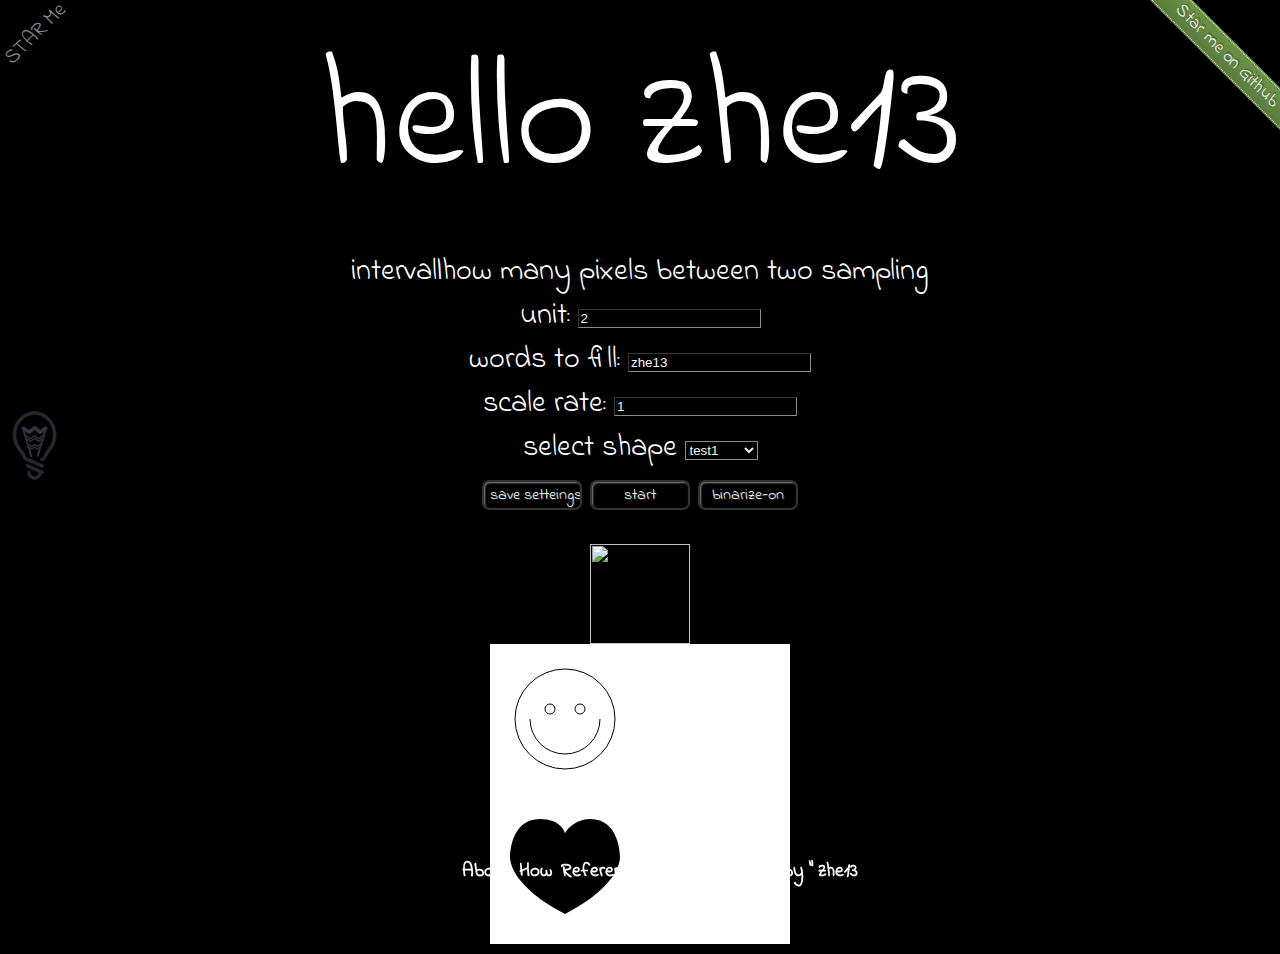
==== index.html @ 67dd6c80 "add github fork btn" ====
<!--@12.25.2015 by zhe13.Take a try at canvas-->
<html lang="zh-CN">

<head>
    <meta charset="UTF-8">
    <title>WordPack</title>
    
    <link id="muti-style" rel="stylesheet" href="./css/dark.css">
</head>
<body>
    <header><p>hello zhe13</p></header>
    <div class="github-fork">
        <a href="https://github.com/zhe13/WordPack" target="_blank">Star me on Github</a>
    </div>
    <div id="switch">
        <svg class="bulb" version="1.1" xmlns="http://www.w3.org/2000/svg"
        xmlns:xlink="http://www.w3.org/1999/xlink" viewBox="0 0 128 128"
        xml:space="preserve" enable-background="new 0 0 69 69" x="0px"
        y="0px" width="69px" height="69px">
            <g id="s-bulb">
                <g><path fill-rule="evenodd" clip-rule="evenodd" d="M104.145,42.922c-0.258-9.541-3.436-19.458-10.576-27.913
			C88.695,9.245,82.706,5.05,75.47,2.746c-3.798-1.209-7.682-1.965-11.683-1.916c-3.553,0.043-7.022,0.693-10.406,1.747
			c-9.279,2.88-16.414,8.597-21.776,16.625C28.182,24.328,26.107,29.98,24.958,36c-0.742,3.904-1.014,7.844-0.657,11.804
			c0.858,9.513,4,18.144,10.17,25.542c2.009,2.413,4.117,4.748,5.545,7.566c1.062,2.094,1.989,4.256,2.942,6.4
			c1.076,2.427,2.774,4.205,5.371,4.859c1.925,0.485,3.702,1.281,5.499,2.063c2.902,1.265,5.809,2.526,8.709,3.795
			c2.195,0.955,4.388,1.918,6.581,2.884c2.589,1.138,5.17,2.287,7.762,3.413c1.31,0.57,2.841,0.235,3.577-0.708
			c1.095-1.397,0.673-3.48-1.087-4.271c-1.669-0.753-3.345-1.488-5.019-2.222c-2.038-0.891-4.08-1.776-6.12-2.666
			c-2.604-1.136-5.216-2.268-7.821-3.411c-2.003-0.878-4-1.771-6.005-2.644c-1.102-0.479-2.207-0.95-3.326-1.39
			c-0.417-0.161-0.891-0.179-1.308-0.344c-0.764-0.298-1.278-0.869-1.553-1.646c-1.768-4.971-4.392-9.464-7.759-13.508
			c-1.509-1.809-3.09-3.554-4.336-5.57c-3.335-5.383-5.46-11.171-6.052-17.516c-0.915-9.789,1.291-18.79,6.863-26.889
			c4.957-7.208,11.708-12.015,20.204-14.157c6.392-1.611,12.689-1.011,18.773,1.573c9.279,3.942,15.587,10.785,19.488,19.984
			c2.296,5.405,3.22,11.05,3.011,16.889c-0.317,8.925-3.272,16.896-8.946,23.792c-2.068,2.513-4.124,5.015-5.803,7.807
			c-1.402,2.332-2.552,4.787-3.472,7.349c-0.474,1.314-1.366,2.028-2.757,2.188c-0.928,0.106-1.761,0.435-2.275,1.309
			c-0.89,1.508-0.273,3.811,1.588,4.196c1.883,0.39,3.575-0.188,5.144-1.113c1.738-1.026,2.893-2.557,3.605-4.471
			c1.734-4.653,4.226-8.836,7.528-12.581c4.964-5.618,8.227-12.141,9.869-19.48C103.665,51.369,104.143,47.883,104.145,42.922z"/>
		      <path fill-rule="evenodd" clip-rule="evenodd" d="M77.257,116.188c0.884,0.346,1.702,0.202,2.46-0.188
			c0.947-0.494,1.366-1.401,1.348-2.405c-0.02-1.136-0.615-2.013-1.687-2.491c-1.944-0.869-3.899-1.721-5.848-2.575
			c-1.709-0.747-3.419-1.491-5.13-2.234c-2.676-1.171-5.354-2.338-8.028-3.509c-2.347-1.031-4.684-2.087-7.038-3.102
			c-0.792-0.343-1.614-0.626-2.435-0.891c-0.897-0.287-2.432,0.154-2.961,1.172c-0.715,1.37-0.362,3.355,1.264,4.016
			c2.498,1.021,4.943,2.155,7.415,3.23c2.935,1.281,5.875,2.56,8.81,3.84c2.003,0.878,3.997,1.774,6.002,2.646
			c0.324,0.139,0.452,0.309,0.4,0.68c-0.46,3.388-2.759,5.917-6.027,6.749c-3.471,0.886-7.294-1.126-8.787-4.443
			c-0.481-1.063-0.592-2.182-0.792-3.296c-0.254-1.407-1.227-2.001-2.529-2.222c-0.908-0.151-2.159,0.46-2.663,1.422
			c-0.438,0.83-0.415,1.74-0.272,2.663c0.696,4.489,2.935,7.963,6.953,10.109c3.115,1.666,6.446,2.109,9.915,1.108
			c5.003-1.449,8.154-4.682,9.476-9.707C77.146,116.592,77.19,116.428,77.257,116.188z"/></g>
            </g>
            <g id="www-filament">
            <path fill-rule="evenodd" clip-rule="evenodd" d="M82.985,29.716c0.897-0.62,1.849-0.822,2.957-0.547
                c1.471,0.363,2.109,1.95,1.953,3.176c-0.134,1.05-0.666,1.823-1.564,2.383c-0.25,0.155-0.498,0.438-0.585,0.712
                c-0.553,1.734-1.059,3.483-1.584,5.222c-1.027,3.403-2.059,6.806-3.089,10.205c-0.604,1.997-1.211,3.989-1.814,5.985
                c-1.007,3.331-2.012,6.67-3.021,10.001c-0.741,2.449-1.484,4.895-2.227,7.345c-1.016,3.353-2.025,6.708-3.051,10.062
                c-0.217,0.716-0.948,1.105-1.604,0.909c-0.719-0.215-1.057-0.821-0.822-1.608c1.04-3.506,2.104-7.005,3.151-10.508
                c0.364-1.205,0.724-2.423,1.126-3.771c-0.78,0.522-1.44,0.955-2.093,1.4c-0.971,0.659-2.496,0.685-3.463-0.059
                c-1.034-0.789-2.072-1.576-3.105-2.36c-1.011,0.771-2.009,1.495-2.968,2.274c-1.044,0.847-2.709,0.815-3.751,0.048
                c-0.78-0.574-1.604-1.091-2.516-1.7c0.321,1.07,0.595,2.012,0.879,2.952c1.155,3.807,2.311,7.614,3.46,11.425
                c0.084,0.283,0.161,0.6,0.131,0.887c-0.055,0.601-0.562,1.034-1.146,1.081c-0.543,0.045-1.157-0.374-1.344-0.949
                c-0.223-0.688-0.418-1.38-0.628-2.069c-1.357-4.498-2.712-8.995-4.074-13.494c-2.142-7.073-4.292-14.143-6.432-21.218
                c-0.945-3.118-1.818-6.26-2.834-9.356c-0.494-1.505-0.604-3.163-1.934-4.375c-0.766-0.701-0.747-1.802-0.425-2.832
                c0.275-0.885,0.818-1.444,1.703-1.732c1.167-0.381,2.189-0.102,3.155,0.579c0.963,0.675,1.942,1.331,2.909,2.001
                c1.774,1.23,3.548,2.467,5.34,3.713c0.854-0.667,1.69-1.326,2.526-1.98c2.092-1.639,4.174-3.288,6.276-4.914
                c0.789-0.609,2.453-0.664,3.224-0.089c1.265,0.942,2.491,1.93,3.729,2.9c1.731,1.358,3.462,2.715,5.197,4.082
                C77.429,33.558,80.204,31.632,82.985,29.716z M76.578,46.931c0.969-0.69,1.972-1.112,3.223-0.72
                c0.871-2.883,1.733-5.738,2.598-8.592c-0.037-0.027-0.071-0.052-0.107-0.082c-0.538,0.37-1.078,0.729-1.615,1.101
                c-1.452,1.002-2.898,2.017-4.356,3.011c-1.11,0.759-2.634,0.747-3.716-0.083c-1.969-1.515-3.91-3.071-5.864-4.604
                c-0.852-0.669-1.703-1.334-2.583-2.02c-1.043,0.813-2.09,1.621-3.129,2.439c-1.82,1.425-3.612,2.896-5.469,4.276
                c-0.99,0.738-2.432,0.763-3.523,0.02c-1.913-1.306-3.813-2.632-5.719-3.947c-0.295-0.206-0.593-0.406-1.044-0.714
                c0.96,3.179,1.871,6.201,2.794,9.26c0.205-0.032,0.395-0.032,0.566-0.086c1.027-0.336,1.94-0.049,2.781,0.529
                c1.647,1.127,3.29,2.26,4.912,3.415c0.35,0.255,0.56,0.217,0.875-0.037c1.671-1.344,3.368-2.654,5.042-3.993
                c1.141-0.916,2.937-0.785,4.069,0.181c1.643,1.404,3.388,2.689,5.091,4.024c0.042,0.033,0.102,0.047,0.187,0.083
                C73.242,49.245,74.926,48.105,76.578,46.931z M58.842,56.22c-1.109,0.887-2.681,0.887-3.8,0.103
                c-1.462-1.027-2.936-2.034-4.404-3.048c-0.141-0.099-0.283-0.189-0.567-0.375c0.981,3.251,1.921,6.36,2.869,9.502
                c0.791-0.181,1.538-0.45,2.304-0.103c0.256,0.118,0.54,0.186,0.773,0.334c0.95,0.628,1.891,1.271,2.826,1.924
                c0.253,0.175,0.43,0.189,0.693-0.025c0.866-0.709,1.776-1.363,2.642-2.074c1.126-0.928,2.846-0.918,3.977,0.019
                c0.864,0.716,1.772,1.371,2.641,2.077c0.246,0.201,0.415,0.177,0.647,0.017c0.734-0.512,1.478-1,2.207-1.517
                c0.595-0.423,1.191-0.828,1.945-0.873c0.422-0.024,0.845-0.004,1.382-0.004c0.854-2.827,1.741-5.768,2.629-8.712
                c-0.035-0.022-0.074-0.045-0.11-0.066c-1.198,0.829-2.402,1.652-3.601,2.488c-0.624,0.432-1.232,0.851-2.021,0.982
                c-0.781,0.128-1.497-0.009-2.094-0.452c-1.885-1.412-3.73-2.875-5.633-4.353C62.366,53.453,60.59,54.814,58.842,56.22z
                M49.028,49.956c2.344,1.648,4.709,3.274,7.077,4.887c0.628,0.428,1.043,0.387,1.659-0.094c1.708-1.326,3.414-2.657,5.121-3.987
                c0.839-0.653,1.699-0.653,2.537,0c1.704,1.331,3.409,2.661,5.121,3.987c0.615,0.481,1.028,0.522,1.658,0.094
                c2.369-1.613,4.725-3.247,7.086-4.874c0.473-0.325,0.651-0.772,0.525-1.338c-0.091-0.433-0.369-0.79-0.793-0.757
                c-0.429,0.026-0.88,0.21-1.245,0.443c-0.899,0.564-1.756,1.198-2.628,1.804c-0.794,0.555-1.589,1.109-2.388,1.659
                c-0.772,0.534-1.678,0.551-2.419-0.02c-1.791-1.381-3.56-2.781-5.33-4.185c-0.543-0.429-1.167-0.429-1.71,0
                c-1.771,1.404-3.541,2.804-5.328,4.181c-0.742,0.575-1.648,0.562-2.425,0.024c-1.653-1.146-3.304-2.295-4.958-3.439
                c-0.204-0.143-0.413-0.278-0.636-0.376c-0.814-0.355-1.507,0.114-1.61,1.089C48.567,49.361,48.733,49.747,49.028,49.956z
                M69.706,69.17c1.593-1.068,3.174-2.148,4.762-3.23c0.433-0.293,0.533-0.718,0.451-1.198c-0.075-0.439-0.348-0.77-0.781-0.783
                c-0.331-0.012-0.712,0.114-0.997,0.293c-0.946,0.599-1.859,1.252-2.787,1.878c-0.884,0.597-1.77,0.554-2.615-0.106
                c-0.926-0.729-1.854-1.457-2.781-2.18c-0.52-0.405-1.094-0.403-1.619,0.008c-0.927,0.722-1.851,1.449-2.779,2.176
                c-0.841,0.661-1.728,0.694-2.615,0.096c-0.913-0.617-1.818-1.245-2.732-1.857c-0.725-0.484-1.3-0.452-1.658,0.066
                c-0.386,0.562-0.22,1.265,0.432,1.712c1.502,1.037,3.008,2.06,4.521,3.081c0.596,0.396,1.035,0.381,1.624-0.062
                c0.955-0.717,1.889-1.463,2.849-2.173c0.768-0.572,1.585-0.569,2.355,0.003c0.96,0.716,1.895,1.462,2.854,2.174
                c0.232,0.173,0.526,0.271,0.787,0.399C69.262,69.355,69.511,69.304,69.706,69.17z"/>
        </g>
        </svg>
        <span class="light"></span>
    </div>
    
    <div id="settings">

        interval|how many pixels between two sampling<br>
        unit: <input type="text" id="scan_unit" value="2"> <br>
        <!--height:<input type="text" id="pic_h"value="2"> <br>-->
        words to fill: <input type="text" id="fill_word" value="zhe13"> <br>
        scale rate: <input id="scale" type="text" value="1"> <br>
        select shape
        <select id="select_img">
            <option value="./test1.png">test1</option>
            <option value="./test2.png">test2</option>
            <option value="./test3.png">test3</option>
        </select><br>
    </div>
    
    <div id="button">
       <input type="button" id="ensure" value="save setteings">
       <input type="button" id="begin_scan"  value="start">
       <input type="button" id="binarize" value="binarize-on"/>
       <p><span id="process"></span></p>
    </div>
    <!--canvas start-->
    <div id="">
        <img src="" alt="" id="prev_img" height="100px" width="">
    </div>
    
    <div>
        <canvas id="former"></canvas>
    </div>
    
    <div>
        <canvas id="latter"></canvas>
    </div>
    <!--canvas end-->
    <footer>
        <ul>
            <li><a href="#" class="about">About</a></li>
            <li><a href="#" class="how">How</a></li>
            <li><a href="#" class="reference">Reference</a></li>
            <li><a href="#" class="share">Share</a></li>
            <li><a href="#" class="me">
                <span id="cpoyright">attracted</span>" by "
                <span id="zhe13">zhe13</span>
            </a></li>
            
        </ul>
    </footer>
    <audio src="./src/ambient-loop-piano.mp3" autoplay="autoplay" loop="loop"></audio>
    <script type="text/javascript">
        // CanvasRenderingContext2D
        var canvas=document.getElementById('former');
        var ctx=canvas.getContext('2d');
        
        ctx.fillStyle='#000000';
        // ctx.fillRect(0,0,280,100);
        // ctx.fillText("FORMER",50,50);
        // ctx.beginPath();
        // ctx.moveTo(75,50);
        // ctx.lineTo(100,75);
        // ctx.lineTo(100,25);
        // ctx.closePath();
        // ctx.fill();
        
        ctx.beginPath();
        ctx.arc(75,75,50,0,Math.PI*2,true); // 绘制
        ctx.moveTo(110,75);
        ctx.arc(75,75,35,0,Math.PI,false);   // 口(顺时针)
        ctx.moveTo(65,65);
        ctx.arc(60,65,5,0,Math.PI*2,true);  // 左眼
        ctx.moveTo(95,65);
        ctx.arc(90,65,5,0,Math.PI*2,true);  // 右眼
        ctx.stroke();
        console.log(ctx.measureText("we"));
        
        var cvs = document.getElementById("latter");
        var ctx2= cvs.getContext("2d");
        // Quadratric curves example
        ctx2.beginPath();
        ctx2.moveTo(75,40);
        ctx2.bezierCurveTo(75,37,70,25,50,25);
        ctx2.bezierCurveTo(20,25,20,62.5,20,62.5);
        ctx2.bezierCurveTo(20,80,40,102,75,120);
        ctx2.bezierCurveTo(110,102,130,80,130,62.5);
        ctx2.bezierCurveTo(130,62.5,130,25,100,25);
        ctx2.bezierCurveTo(85,25,75,37,75,40);
        ctx2.fill()
    </script>
    <script type="text/javascript" src="./fill.js"></script>
    <script type="text/javascript" src="./js/addsrc.js"></script>
</body>
</html>
---- css/dark.css ----
/*create by zhe13 @2016.1.9 import font from google*/
@import url(https://fonts.googleapis.com/css?family=Indie+Flower);
body{
    background: #000000;
    font-family: 'Indie Flower', cursive;
    font-size: 189%;
    font-weight: lighter;
    color: #ffffff;
    margin: 10px ;
    text-rendering: optimizeLegibility;
    text-align:center
}
header{
    font-size: 520%;
}

p{
    /*font-size:520%;*/
    margin-bottom: 10px;
}
div{
   margin: 0 auto;
}
input,select{
    background: black;
    color: whitesmoke;
    border-width: 1px;
    border-color: #8b8b8b;
}

canvas{
    background: white;
}
/*select{
    background: black;
    color: white;
    border-color: whitesmoke;
}*/
#button input{
    width: 100px;
    line-height: 24px;
    font-size: initial;
    font-weight: bolder;font-family:'Indie Flower', cursive;
    text-shadow: 1px 1px 1px #333;
    border: 2px solid #333;
    border-radius: 7px;
    box-shadow: 1px 1px 2px #8b8b8b inset;
    position: relative;
    overflow: hidden;
    cursor:pointer;
}
/*sticker*/
body::after{
    font-weight: bolder;
    position: absolute;
    display: inline-block;
    content: "STAR Me";
    top: 20px;
    left: -20px;
    color: #8b8b8b;
    opacity: 1;
    text-shadow: none;
    line-height: 28px;
    -webkit-transform: rotate(-45deg) scale(.7, .7);
    -moz-transform: rotate(-45deg) scale(.7, .7);
    transform: rotate(-45deg) scale(.7, .7);
    
}

#button input:hover{
    background: -webkit-linear-gradient(#818181, #575757);
    background: -o-linear-gradient(#818181, #575757);
    background: linear-gradient(#818181, #575757);
    cursor: pointer;
}


/***bulb START***/
/*switch*/
#switch{
    position: fixed;
    margin: auto;
    left: 0px;
    top:0px;bottom: 0px;
    height: 79px;
}

/*svg*/
.bulb #s-bulb {
  stroke: #262832;
  fill: #262832;
  transition: 1500ms;
}

.bulb:hover #s-bulb {
  fill: #c4d8d9;
  stroke: #c4d8d9;
  stroke-width: 1;
  transition: 100ms;
}
.bulb #www-filament {
  fill: #333542;
  stroke: #333542;
  transition: 1500ms;
}

.bulb:hover #www-filament {
  stroke: #ffdf43; 
  stroke-width: 2;
  /*fill: #ffdf43;*/
  transition: all 600ms cubic-bezier(0.68, -0.55, 0.265, 1.55);
}

.bulb+.light{
    width: 0px;
    height: 0px;
    border-radius: 50%;
    display: block;
    opacity: 0;
    position: fixed;
    top: 0px;
    bottom: 34px;
    margin: auto;
    transform: translateX(50%);
    transition: all 800ms cubic-bezier(0.68, -0.55, 0.265, 1.55);
    background: radial-gradient(rgba(255, 223, 67, 0.8), rgba(255, 223, 56, 0));
}
.bulb:hover+.light{
    width: 70px;
    height: 70px;
    opacity: 0.4;
    transform: translateX(0);
}
/*bulb END*/


/*     footer START    */
/*ancher*/
footer{
    position: fixed;
    bottom: 13px;
    z-index: 999;
    height: 70px;
    width: 500px;
    left: 0px;
    right: 0px;
    margin: auto;
}
footer ul{list-style:none;}
footer li{
    display: inline;
}
footer a{
    color: white;
    text-decoration: none;
   
    font-weight: 700;
    margin: 0;
    font-size: 0.63em;
}
/*  footer end   */



/*  github fork button right   */
.github-fork{
    position: absolute;
    top: 41px;
    padding: 2px 2px;
    right: -41px;
    background-color: #6c9548;
    transform: rotate(45deg);
    font-size: 18px;
    background-image: linear-gradient(to bottom, rgba(0, 0, 0, 0), rgba(0, 0, 0, 0.18));
    pointer-events: auto;
}

.github-fork a{
    text-decoration: blink;
    text-shadow: 0 -2px rgba(0, 0, 0, 0.3);
    color: whitesmoke;
    border-style: dotted;
    border-width: thin;
    padding: 0 22px;

}
.github-fork a:hover{
    text-shadow: 0 -2px rgba(0, 0, 0, 0.8);
}

/* fork end*/
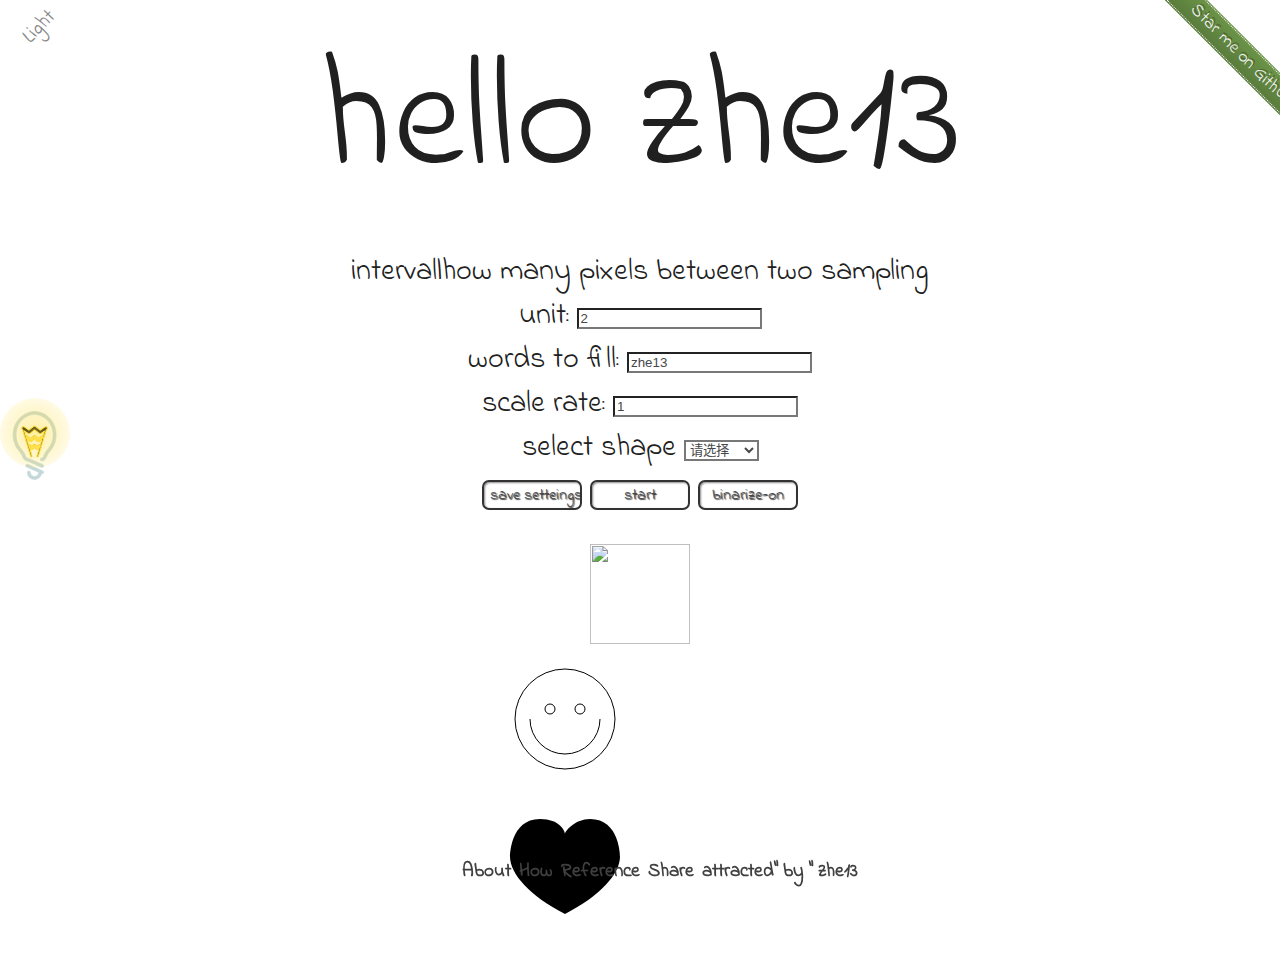
==== commit 1a779f06: "switch button" ====
--- a/index.html
+++ b/index.html
@@ -4,8 +4,8 @@
 <head>
     <meta charset="UTF-8">
     <title>WordPack</title>
-    
-    <link id="muti-style" rel="stylesheet" href="./css/dark.css">
+    <link rel="stylesheet" href="./css/zhege.css" type="text/css" />
+    <link id="muti-style" rel="stylesheet" href="./css/light.css">
 </head>
 <body>
     <header><p>hello zhe13</p></header>
@@ -102,9 +102,9 @@
         scale rate: <input id="scale" type="text" value="1"> <br>
         select shape
         <select id="select_img">
-            <option value="./test1.png">test1</option>
-            <option value="./test2.png">test2</option>
-            <option value="./test3.png">test3</option>
+            <option value="./test3.png">请选择</option>
+            <option value="./test2.png">图片一</option>
+            <option value="./test1.png">图片二</option>
         </select><br>
     </div>
     
@@ -182,5 +182,6 @@
     </script>
     <script type="text/javascript" src="./fill.js"></script>
     <script type="text/javascript" src="./js/addsrc.js"></script>
+    <script type="text/javascript" src="./js/switchTheme.js"></script>
 </body>
 </html>--- a/css/zhege.css
+++ b/css/zhege.css
@@ -0,0 +1,29 @@
+/*unchanged css*/
+
+/*  github fork button right   */
+.github-fork{
+    position: absolute;
+    top: 41px;
+    padding: 2px 2px;
+    right: -56px;
+    background-color: #6c9548;
+    transform: rotate(45deg);
+    font-size: 18px;
+    background-image: linear-gradient(to bottom, rgba(0, 0, 0, 0), rgba(0, 0, 0, 0.18));
+    pointer-events: auto;
+}
+
+.github-fork a{
+    text-decoration: blink;
+    text-shadow: 0 -2px rgba(0, 0, 0, 0.3);
+    color: whitesmoke;
+    border-style: dotted;
+    border-width: thin;
+    padding: 0 22px;
+
+}
+.github-fork a:hover{
+    text-shadow: 0 -2px rgba(0, 0, 0, 0.8);
+}
+
+/* fork end*/--- a/css/light.css
+++ b/css/light.css
@@ -0,0 +1,161 @@
+/*copy from dark,color is opposite*/
+@import url(https://fonts.googleapis.com/css?family=Indie+Flower);
+body{
+    background: #FFFFFF;
+    font-family: 'Indie Flower', cursive;
+    font-size: 189%;
+    font-weight: lighter;
+    color: #202020;
+    margin: 10px ;
+    text-rendering: optimizeLegibility;
+    text-align:center;
+    overflow-x:hidden;
+}
+header{
+    font-size: 520%;
+}
+
+p{
+    /*font-size:520%;*/
+    margin-bottom: 10px;
+}
+div{
+   margin: 0 auto;
+}
+input,select{
+    background: white;
+    color:#484848;
+    border-width: 2px;
+    border-color: #787878;
+}
+
+canvas{
+    background: white;
+}
+/*select{
+    background: black;
+    color: white;
+    border-color: whitesmoke;
+}*/
+#button input{
+    width: 100px;
+    line-height: 24px;
+    font-size: initial;
+    font-weight: bolder;font-family:'Indie Flower', cursive;
+    text-shadow: 1px 1px 1px #333;
+    border: 2px solid #333;
+    border-radius: 7px;
+    box-shadow: 1px 1px 2px #8b8b8b inset;
+    position: relative;
+    overflow: hidden;
+}
+/*sticker*/
+body::after{
+    font-weight: bolder;
+    position: absolute;
+    display: inline-block;
+    content: "Light";
+    top: 13px;
+    left: 13px;
+    color: #888888;
+    opacity: 1;
+    text-shadow: none;
+    line-height: 28px;
+    -webkit-transform: rotate(-45deg) scale(.7, .7);
+    -moz-transform: rotate(-45deg) scale(.7, .7);
+    transform: rotate(-45deg) scale(.7, .7);
+    
+}
+
+#button input:hover{
+    background: -webkit-linear-gradient(#f0f0f0, #c0c0c0);
+    background: -o-linear-gradient(#f0f0f0, #c0c0c0);
+    background: linear-gradient(#f0f0f0, #c0c0c0);
+    cursor: pointer;
+}
+
+
+/***bulb START***/
+/*switch*/
+#switch{
+    position: fixed;
+    margin: auto;
+    left: 0px;
+    top:0px;bottom: 0px;
+    height: 79px;
+}
+
+/*svg*/
+.bulb:hover #s-bulb {
+  stroke: #262832;
+  fill: #262832;
+  transition: 1500ms;
+}
+
+.bulb #s-bulb {
+  fill: #c4d8d9;
+  stroke: #c4d8d9;
+  stroke-width: 1;
+  transition: 100ms;
+}
+.bulb:hover #www-filament {
+  fill: #333542;
+  stroke: #333542;
+  transition: 1500ms;
+}
+
+.bulb #www-filament {
+  stroke: #ffdf43; 
+  stroke-width: 2;
+  /*fill: #ffdf43;*/
+  transition: all 600ms cubic-bezier(0.68, -0.55, 0.265, 1.55);
+}
+
+.bulb+.light{
+    width: 70px;
+    height: 70px;
+    border-radius: 50%;
+    display: block;
+    opacity: 0.6;
+    position: fixed;
+    top: 0px;
+    bottom: 34px;
+    margin: auto;
+    transform: translateX(0%);
+    transition: all 800ms cubic-bezier(0.68, -0.55, 0.265, 1.55);
+    background: radial-gradient(rgba(255, 223, 67, 0.8), rgba(255, 223, 56, 0));
+}
+.bulb:hover+.light{
+    width: 0px;
+    height: 0px;
+    opacity: 0;
+    transform: translateX(50%);
+}
+/*bulb END*/
+
+
+/*     footer START    */
+/*ancher*/
+footer{
+    position: fixed;
+    bottom: 13px;
+    z-index: 999;
+    height: 70px;
+    width: 500px;
+    left: 0px;
+    right: 0px;
+    margin: auto;
+}
+footer ul{list-style:none;}
+footer li{
+    display: inline;
+}
+footer a{
+    color: #404040;
+    text-decoration: none;
+   
+    font-weight: 700;
+    margin: 0;
+    font-size: 0.63em;
+}
+/*  footer end   */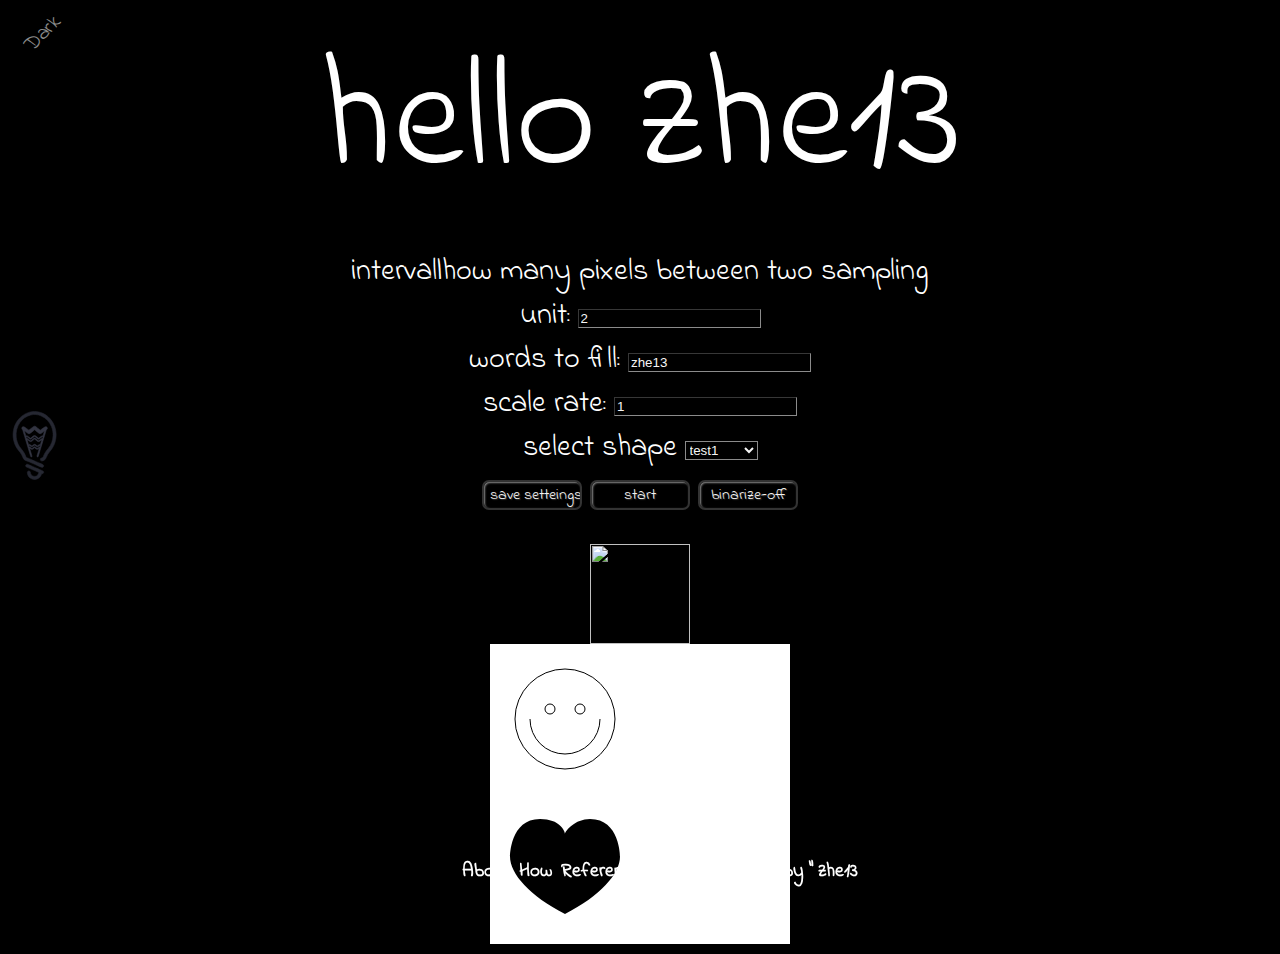
==== commit d1809b3d: "QAQ" ====
--- a/index.html
+++ b/index.html
@@ -4,14 +4,11 @@
 <head>
     <meta charset="UTF-8">
     <title>WordPack</title>
-    <link rel="stylesheet" href="./css/zhege.css" type="text/css" />
-    <link id="muti-style" rel="stylesheet" href="./css/light.css">
+    
+    <link id="muti-style" rel="stylesheet" href="./css/dark.css">
 </head>
 <body>
     <header><p>hello zhe13</p></header>
-    <div class="github-fork">
-        <a href="https://github.com/zhe13/WordPack" target="_blank">Star me on Github</a>
-    </div>
     <div id="switch">
         <svg class="bulb" version="1.1" xmlns="http://www.w3.org/2000/svg"
         xmlns:xlink="http://www.w3.org/1999/xlink" viewBox="0 0 128 128"
@@ -102,16 +99,16 @@
         scale rate: <input id="scale" type="text" value="1"> <br>
         select shape
         <select id="select_img">
-            <option value="./test3.png">请选择</option>
-            <option value="./test2.png">图片一</option>
-            <option value="./test1.png">图片二</option>
+            <option value="./test1.png">test1</option>
+            <option value="./test2.png">test2</option>
+            <option value="./test3.png">test3</option>
         </select><br>
     </div>
     
     <div id="button">
        <input type="button" id="ensure" value="save setteings">
        <input type="button" id="begin_scan"  value="start">
-       <input type="button" id="binarize" value="binarize-on"/>
+       <input type="button" id="binarize" value="binarize-off"/>
        <p><span id="process"></span></p>
     </div>
     <!--canvas start-->
@@ -182,6 +179,5 @@
     </script>
     <script type="text/javascript" src="./fill.js"></script>
     <script type="text/javascript" src="./js/addsrc.js"></script>
-    <script type="text/javascript" src="./js/switchTheme.js"></script>
 </body>
 </html>--- a/css/dark.css
+++ b/css/dark.css
@@ -0,0 +1,165 @@
+/*create by zhe13 @2016.1.9 import font from google*/
+@import url(https://fonts.googleapis.com/css?family=Indie+Flower);
+body{
+    background: #000000;
+    font-family: 'Indie Flower', cursive;
+    font-size: 189%;
+    font-weight: lighter;
+    color: #ffffff;
+    margin: 10px ;
+    text-rendering: optimizeLegibility;
+    text-align:center;
+    overflow-x:hidden;
+}
+header{
+    font-size: 520%;
+}
+
+p{
+    /*font-size:520%;*/
+    margin-bottom: 10px;
+}
+div{
+   margin: 0 auto;
+}
+input,select{
+    background: black;
+    color: whitesmoke;
+    border-width: 1px;
+    border-color: #8b8b8b;
+}
+
+canvas{
+    background: white;
+}
+/*select{
+    background: black;
+    color: white;
+    border-color: whitesmoke;
+}*/
+#button input{
+    width: 100px;
+    line-height: 24px;
+    font-size: initial;
+    font-weight: bolder;font-family:'Indie Flower', cursive;
+    text-shadow: 1px 1px 1px #333;
+    border: 2px solid #333;
+    border-radius: 7px;
+    box-shadow: 1px 1px 2px #8b8b8b inset;
+    position: relative;
+    overflow: hidden;
+    cursor:pointer;
+}
+/*sticker*/
+body::after{
+    font-weight: bolder;
+    position: absolute;
+    display: inline-block;
+    content: "Dark";
+    top: 20px;
+    left: 13px;
+    color: #8b8b8b;
+    opacity: 1;
+    text-shadow: none;
+    line-height: 28px;
+    -webkit-transform: rotate(-45deg) scale(.7, .7);
+    -moz-transform: rotate(-45deg) scale(.7, .7);
+    transform: rotate(-45deg) scale(.7, .7);
+    
+}
+
+#button input:hover{
+    background: -webkit-linear-gradient(#818181, #575757);
+    background: -o-linear-gradient(#818181, #575757);
+    background: linear-gradient(#818181, #575757);
+    cursor: pointer;
+}
+
+
+/***bulb START***/
+/*switch*/
+#switch{
+    position: fixed;
+    margin: auto;
+    left: 0px;
+    top:0px;bottom: 0px;
+    height: 79px;
+}
+
+/*svg*/
+.bulb #s-bulb {
+  stroke: #262832;
+  fill: #262832;
+  transition: 1500ms;
+}
+
+.bulb:hover #s-bulb {
+  fill: #c4d8d9;
+  stroke: #c4d8d9;
+  stroke-width: 1;
+  transition: 100ms;
+}
+.bulb #www-filament {
+  fill: #333542;
+  stroke: #333542;
+  transition: 1500ms;
+}
+
+.bulb:hover #www-filament {
+  stroke: #ffdf43; 
+  stroke-width: 2;
+  /*fill: #ffdf43;*/
+  transition: all 600ms cubic-bezier(0.68, -0.55, 0.265, 1.55);
+}
+
+.bulb+.light{
+    width: 0px;
+    height: 0px;
+    border-radius: 50%;
+    display: block;
+    opacity: 0;
+    position: fixed;
+    top: 0px;
+    bottom: 34px;
+    margin: auto;
+    transform: translateX(50%);
+    transition: all 800ms cubic-bezier(0.68, -0.55, 0.265, 1.55);
+    background: radial-gradient(rgba(255, 223, 67, 0.8), rgba(255, 223, 56, 0));
+}
+.bulb:hover+.light{
+    width: 70px;
+    height: 70px;
+    opacity: 0.4;
+    transform: translateX(0);
+}
+/*bulb END*/
+
+
+/*     footer START    */
+/*ancher*/
+footer{
+    position: fixed;
+    bottom: 13px;
+    z-index: 999;
+    height: 70px;
+    width: 500px;
+    left: 0px;
+    right: 0px;
+    margin: auto;
+}
+footer ul{list-style:none;}
+footer li{
+    display: inline;
+}
+footer a{
+    color: white;
+    text-decoration: none;
+   
+    font-weight: 700;
+    margin: 0;
+    font-size: 0.63em;
+}
+/*  footer end   */
+
+
+
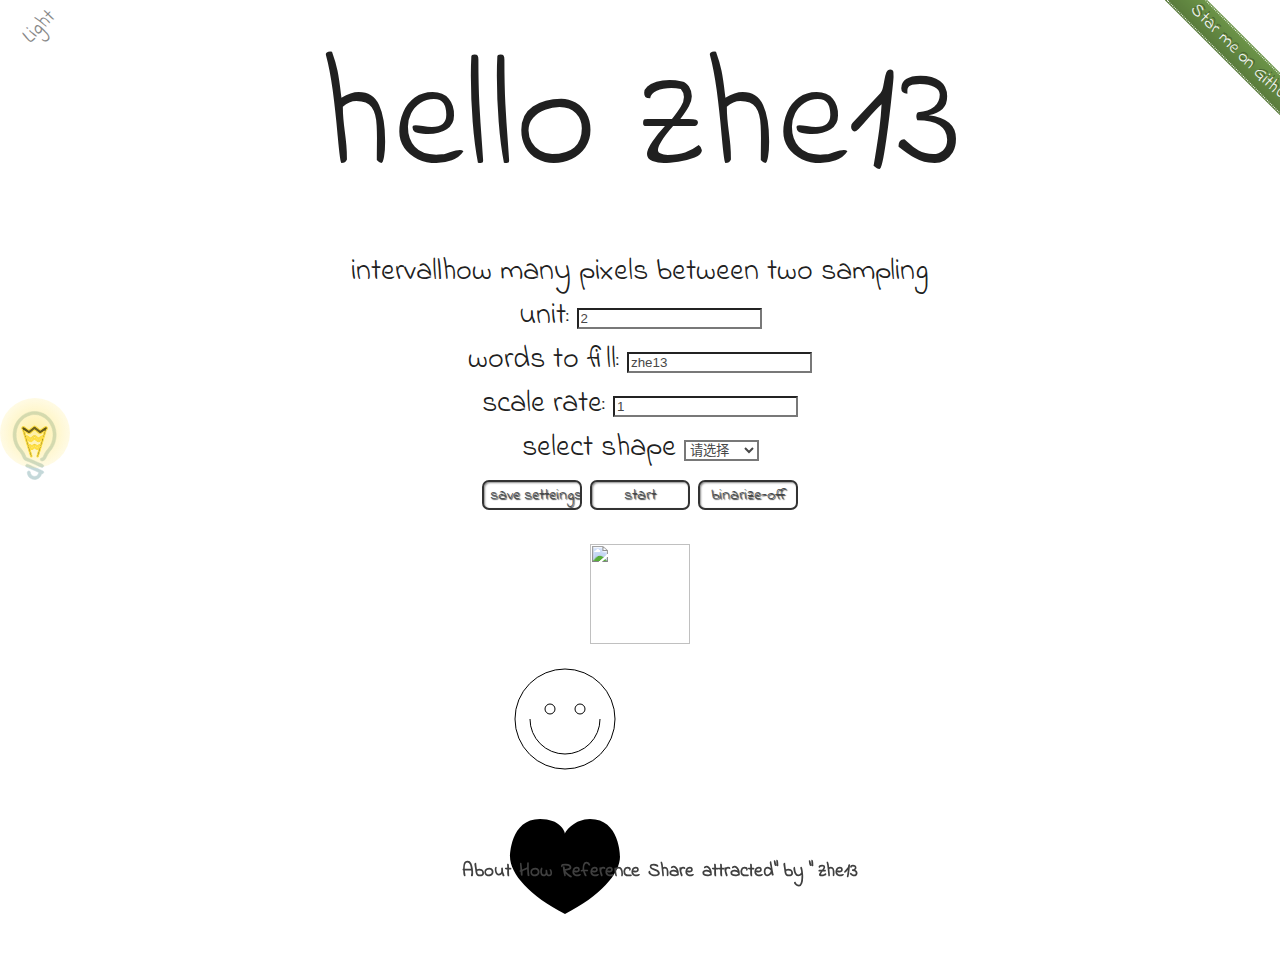
==== commit 79f210fd: "Merge branch 'master' of https://github.com/zhe13/WordPack" ====
--- a/index.html
+++ b/index.html
@@ -4,11 +4,14 @@
 <head>
     <meta charset="UTF-8">
     <title>WordPack</title>
-    
-    <link id="muti-style" rel="stylesheet" href="./css/dark.css">
+    <link rel="stylesheet" href="./css/zhege.css" type="text/css" />
+    <link id="muti-style" rel="stylesheet" href="./css/light.css">
 </head>
 <body>
     <header><p>hello zhe13</p></header>
+    <div class="github-fork">
+        <a href="https://github.com/zhe13/WordPack" target="_blank">Star me on Github</a>
+    </div>
     <div id="switch">
         <svg class="bulb" version="1.1" xmlns="http://www.w3.org/2000/svg"
         xmlns:xlink="http://www.w3.org/1999/xlink" viewBox="0 0 128 128"
@@ -99,9 +102,9 @@
         scale rate: <input id="scale" type="text" value="1"> <br>
         select shape
         <select id="select_img">
-            <option value="./test1.png">test1</option>
-            <option value="./test2.png">test2</option>
-            <option value="./test3.png">test3</option>
+            <option value="./test3.png">请选择</option>
+            <option value="./test2.png">图片一</option>
+            <option value="./test1.png">图片二</option>
         </select><br>
     </div>
     
@@ -179,5 +182,6 @@
     </script>
     <script type="text/javascript" src="./fill.js"></script>
     <script type="text/javascript" src="./js/addsrc.js"></script>
+    <script type="text/javascript" src="./js/switchTheme.js"></script>
 </body>
 </html>--- a/css/zhege.css
+++ b/css/zhege.css
@@ -0,0 +1,29 @@
+/*unchanged css*/
+
+/*  github fork button right   */
+.github-fork{
+    position: absolute;
+    top: 41px;
+    padding: 2px 2px;
+    right: -56px;
+    background-color: #6c9548;
+    transform: rotate(45deg);
+    font-size: 18px;
+    background-image: linear-gradient(to bottom, rgba(0, 0, 0, 0), rgba(0, 0, 0, 0.18));
+    pointer-events: auto;
+}
+
+.github-fork a{
+    text-decoration: blink;
+    text-shadow: 0 -2px rgba(0, 0, 0, 0.3);
+    color: whitesmoke;
+    border-style: dotted;
+    border-width: thin;
+    padding: 0 22px;
+
+}
+.github-fork a:hover{
+    text-shadow: 0 -2px rgba(0, 0, 0, 0.8);
+}
+
+/* fork end*/--- a/css/light.css
+++ b/css/light.css
@@ -0,0 +1,161 @@
+/*copy from dark,color is opposite*/
+@import url(https://fonts.googleapis.com/css?family=Indie+Flower);
+body{
+    background: #FFFFFF;
+    font-family: 'Indie Flower', cursive;
+    font-size: 189%;
+    font-weight: lighter;
+    color: #202020;
+    margin: 10px ;
+    text-rendering: optimizeLegibility;
+    text-align:center;
+    overflow-x:hidden;
+}
+header{
+    font-size: 520%;
+}
+
+p{
+    /*font-size:520%;*/
+    margin-bottom: 10px;
+}
+div{
+   margin: 0 auto;
+}
+input,select{
+    background: white;
+    color:#484848;
+    border-width: 2px;
+    border-color: #787878;
+}
+
+canvas{
+    background: white;
+}
+/*select{
+    background: black;
+    color: white;
+    border-color: whitesmoke;
+}*/
+#button input{
+    width: 100px;
+    line-height: 24px;
+    font-size: initial;
+    font-weight: bolder;font-family:'Indie Flower', cursive;
+    text-shadow: 1px 1px 1px #333;
+    border: 2px solid #333;
+    border-radius: 7px;
+    box-shadow: 1px 1px 2px #8b8b8b inset;
+    position: relative;
+    overflow: hidden;
+}
+/*sticker*/
+body::after{
+    font-weight: bolder;
+    position: absolute;
+    display: inline-block;
+    content: "Light";
+    top: 13px;
+    left: 13px;
+    color: #888888;
+    opacity: 1;
+    text-shadow: none;
+    line-height: 28px;
+    -webkit-transform: rotate(-45deg) scale(.7, .7);
+    -moz-transform: rotate(-45deg) scale(.7, .7);
+    transform: rotate(-45deg) scale(.7, .7);
+    
+}
+
+#button input:hover{
+    background: -webkit-linear-gradient(#f0f0f0, #c0c0c0);
+    background: -o-linear-gradient(#f0f0f0, #c0c0c0);
+    background: linear-gradient(#f0f0f0, #c0c0c0);
+    cursor: pointer;
+}
+
+
+/***bulb START***/
+/*switch*/
+#switch{
+    position: fixed;
+    margin: auto;
+    left: 0px;
+    top:0px;bottom: 0px;
+    height: 79px;
+}
+
+/*svg*/
+.bulb:hover #s-bulb {
+  stroke: #262832;
+  fill: #262832;
+  transition: 1500ms;
+}
+
+.bulb #s-bulb {
+  fill: #c4d8d9;
+  stroke: #c4d8d9;
+  stroke-width: 1;
+  transition: 100ms;
+}
+.bulb:hover #www-filament {
+  fill: #333542;
+  stroke: #333542;
+  transition: 1500ms;
+}
+
+.bulb #www-filament {
+  stroke: #ffdf43; 
+  stroke-width: 2;
+  /*fill: #ffdf43;*/
+  transition: all 600ms cubic-bezier(0.68, -0.55, 0.265, 1.55);
+}
+
+.bulb+.light{
+    width: 70px;
+    height: 70px;
+    border-radius: 50%;
+    display: block;
+    opacity: 0.6;
+    position: fixed;
+    top: 0px;
+    bottom: 34px;
+    margin: auto;
+    transform: translateX(0%);
+    transition: all 800ms cubic-bezier(0.68, -0.55, 0.265, 1.55);
+    background: radial-gradient(rgba(255, 223, 67, 0.8), rgba(255, 223, 56, 0));
+}
+.bulb:hover+.light{
+    width: 0px;
+    height: 0px;
+    opacity: 0;
+    transform: translateX(50%);
+}
+/*bulb END*/
+
+
+/*     footer START    */
+/*ancher*/
+footer{
+    position: fixed;
+    bottom: 13px;
+    z-index: 999;
+    height: 70px;
+    width: 500px;
+    left: 0px;
+    right: 0px;
+    margin: auto;
+}
+footer ul{list-style:none;}
+footer li{
+    display: inline;
+}
+footer a{
+    color: #404040;
+    text-decoration: none;
+   
+    font-weight: 700;
+    margin: 0;
+    font-size: 0.63em;
+}
+/*  footer end   */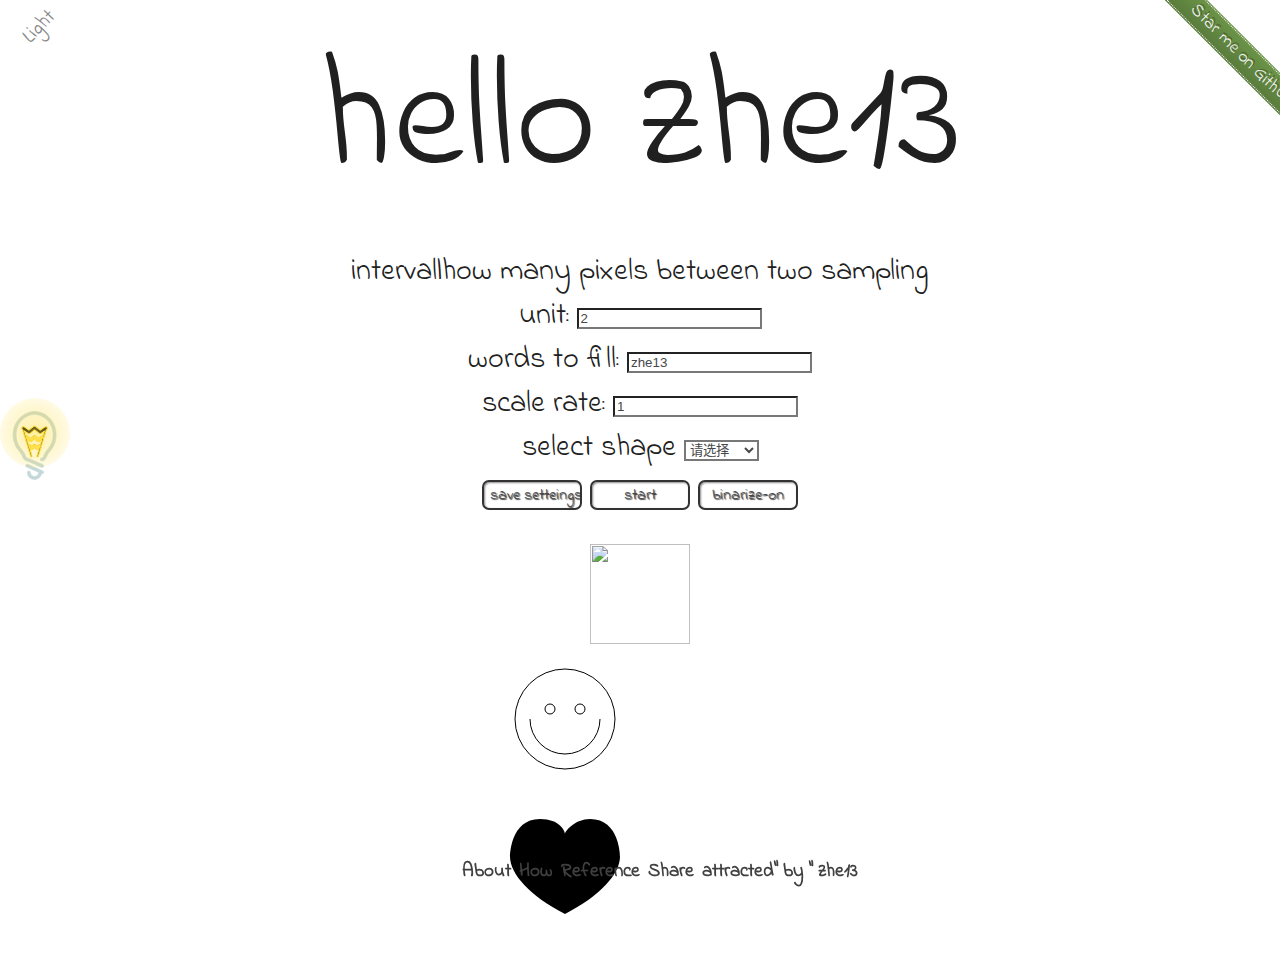
==== commit 142b3610: "add a toDataURL function,fix problem" ====
--- a/index.html
+++ b/index.html
@@ -111,7 +111,7 @@
     <div id="button">
        <input type="button" id="ensure" value="save setteings">
        <input type="button" id="begin_scan"  value="start">
-       <input type="button" id="binarize" value="binarize-off"/>
+       <input type="button" id="binarize" value="binarize-on"/>
        <p><span id="process"></span></p>
     </div>
     <!--canvas start-->
@@ -122,10 +122,12 @@
     <div>
         <canvas id="former"></canvas>
     </div>
+    <a download="-zhe13-" id="pic2" href="">
+        <div>
+            <canvas id="latter"></canvas>
+        </div>    
+    </a>
     
-    <div>
-        <canvas id="latter"></canvas>
-    </div>
     <!--canvas end-->
     <footer>
         <ul>
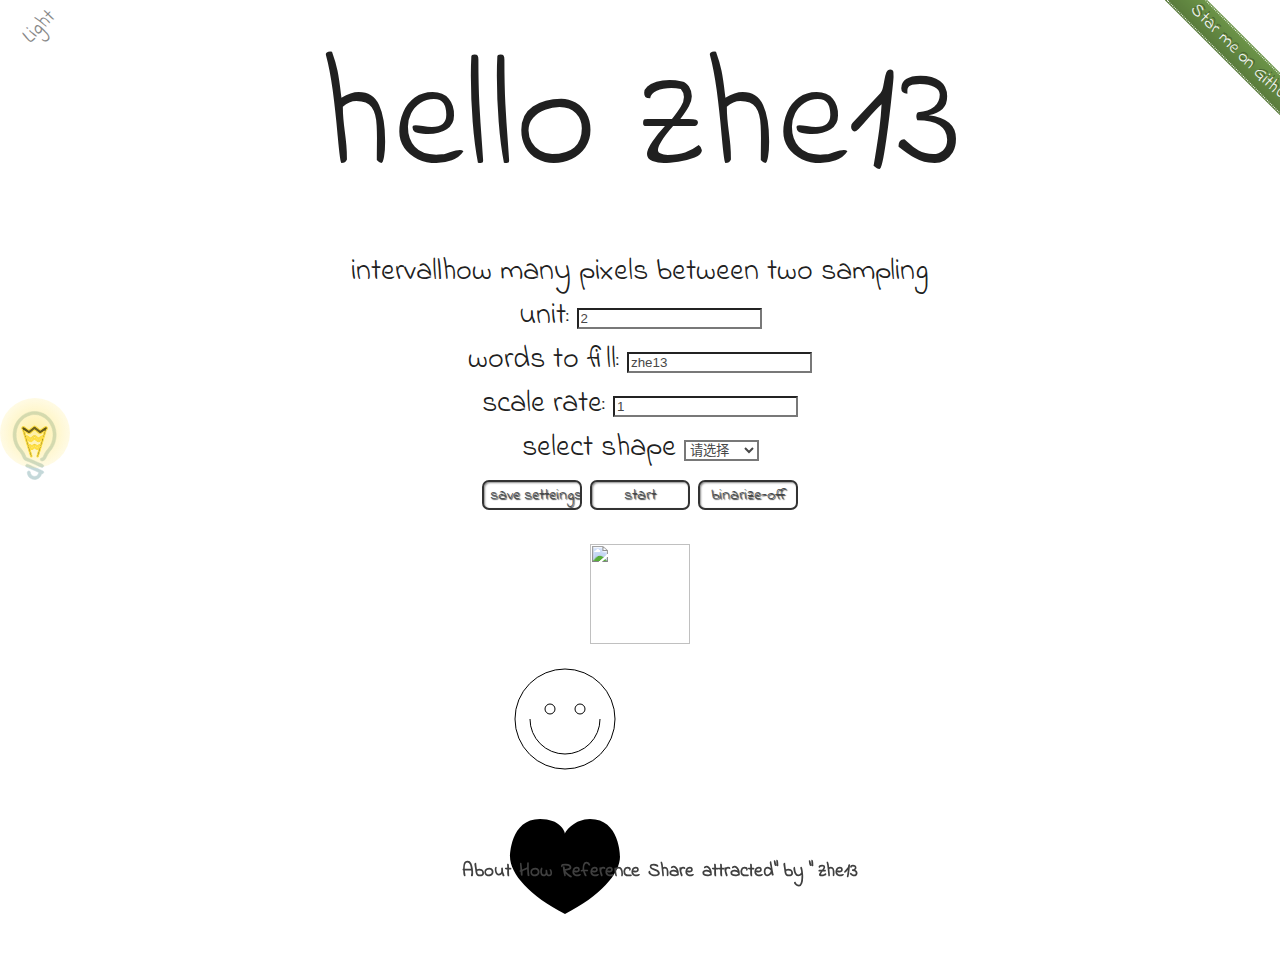
==== commit f56facb8: "Save Image,bug fix" ====
--- a/index.html
+++ b/index.html
@@ -111,7 +111,7 @@
     <div id="button">
        <input type="button" id="ensure" value="save setteings">
        <input type="button" id="begin_scan"  value="start">
-       <input type="button" id="binarize" value="binarize-on"/>
+       <input type="button" id="binarize" value="binarize-off"/>
        <p><span id="process"></span></p>
     </div>
     <!--canvas start-->
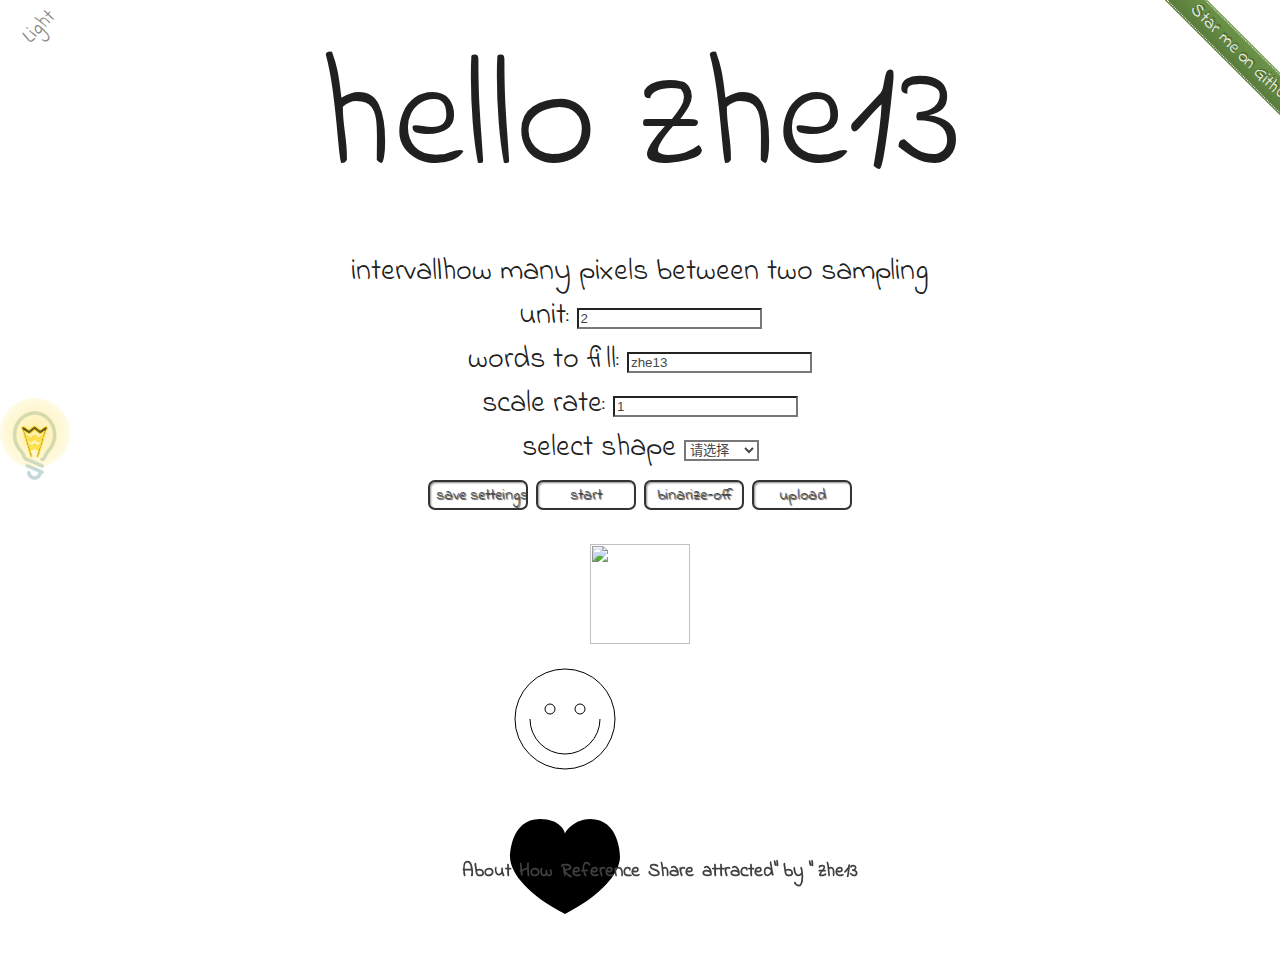
==== commit 91362e07: "use file reader" ====
--- a/index.html
+++ b/index.html
@@ -6,6 +6,9 @@
     <title>WordPack</title>
     <link rel="stylesheet" href="./css/zhege.css" type="text/css" />
     <link id="muti-style" rel="stylesheet" href="./css/light.css">
+    <link href="favicon.ico" mce_href="./test2.png" rel="bookmark" type="image/x-icon" /> 
+    <link href="favicon.ico" mce_href="./test2.png" rel="icon" type="image/x-icon" /> 
+    <link href="favicon.ico" mce_href="./test2.png" rel="shortcut icon" type="image/x-icon" />
 </head>
 <body>
     <header><p>hello zhe13</p></header>
@@ -112,6 +115,8 @@
        <input type="button" id="ensure" value="save setteings">
        <input type="button" id="begin_scan"  value="start">
        <input type="button" id="binarize" value="binarize-off"/>
+       <input type="button" class="up-upload" id="upload" value="upload">
+       
        <p><span id="process"></span></p>
     </div>
     <!--canvas start-->
@@ -127,7 +132,7 @@
             <canvas id="latter"></canvas>
         </div>    
     </a>
-    
+    <input type="file" class="upload-origin" id="upload-origin" style="visibility:hidden">
     <!--canvas end-->
     <footer>
         <ul>
